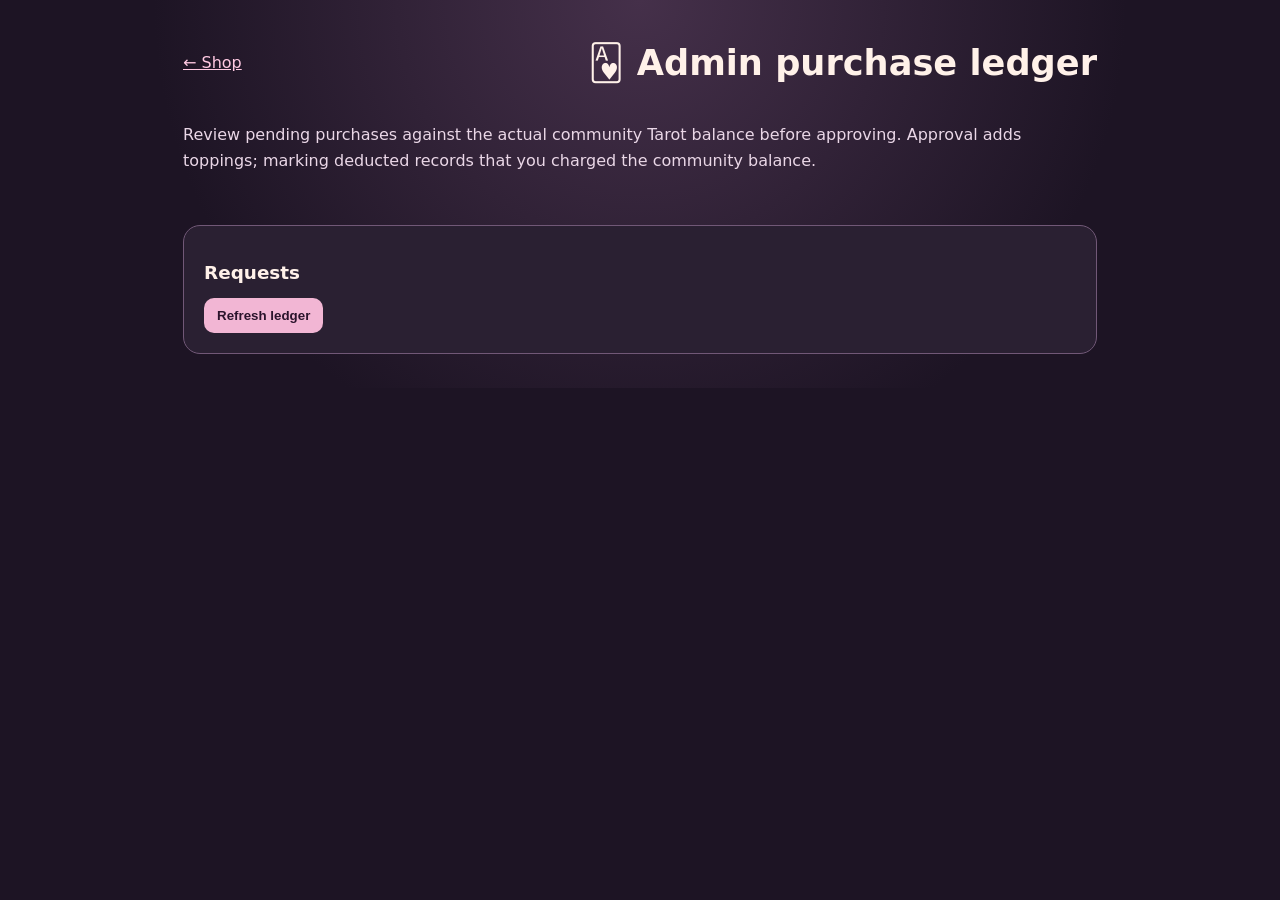
==== admin-shop.html @ 7c7d554c "Add files via upload" ====
<!doctype html><html lang="en"><head><meta charset="utf-8"><meta name="viewport" content="width=device-width,initial-scale=1"><title>Cookie Cake Shop | Tarot Ledger</title><link rel="stylesheet" href="shop.css"></head><body><main><header><a href="shop.html">← Shop</a><h1>🂱 Admin purchase ledger</h1></header><p>Review pending purchases against the actual community Tarot balance before approving. Approval adds toppings; marking deducted records that you charged the community balance.</p><div id="message" role="status"></div><section><h2>Requests</h2><button id="refresh">Refresh ledger</button><div id="ledger"></div></section></main><script src="config.js"></script><script type="module" src="admin-shop.js"></script></body></html>
---- shop.css ----
:root{font-family:system-ui,sans-serif;color-scheme:dark;background:#1d1424;color:#fff1e9}*{box-sizing:border-box}body{margin:0;background:radial-gradient(circle at top,#45304a,#1d1424 65%)}main{max-width:950px;margin:auto;padding:18px}header{display:flex;justify-content:space-between;align-items:center;gap:12px;flex-wrap:wrap}a{color:#ffc9e2}h1{font-size:clamp(1.4rem,5vw,2.2rem)}h2{font-size:1.15rem}p{line-height:1.6;color:#ead7e7}section{background:#2a2032;border:1px solid #715877;border-radius:17px;padding:20px;margin:16px 0}.items{display:grid;grid-template-columns:repeat(auto-fit,minmax(215px,1fr));gap:12px}.item,.entry{background:#3e2d44;padding:14px;border-radius:12px;border:1px solid #725778;margin:9px 0}.item strong{display:block}.item small{color:#f4cfe0}button{background:#f2b6d4;color:#2b142c;border:0;border-radius:10px;padding:10px 13px;font-weight:700;cursor:pointer}button:disabled{opacity:.45;cursor:not-allowed}.quantity{display:flex;gap:10px;align-items:center;justify-content:flex-end;margin-top:12px}.quantity span{min-width:20px;text-align:center}.checkout{display:flex;justify-content:space-between;gap:10px;align-items:center;flex-wrap:wrap;margin-top:18px}#message{color:#ffcfdb;min-height:20px} .entry{display:flex;justify-content:space-between;align-items:start;gap:12px;flex-wrap:wrap}.entry button{margin:3px} .meta{color:#e5c7d8;font-size:.84rem;white-space:pre-wrap}.pill{background:#614d69;padding:4px 8px;border-radius:8px;font-size:.8rem} .error{color:#ffabb5}
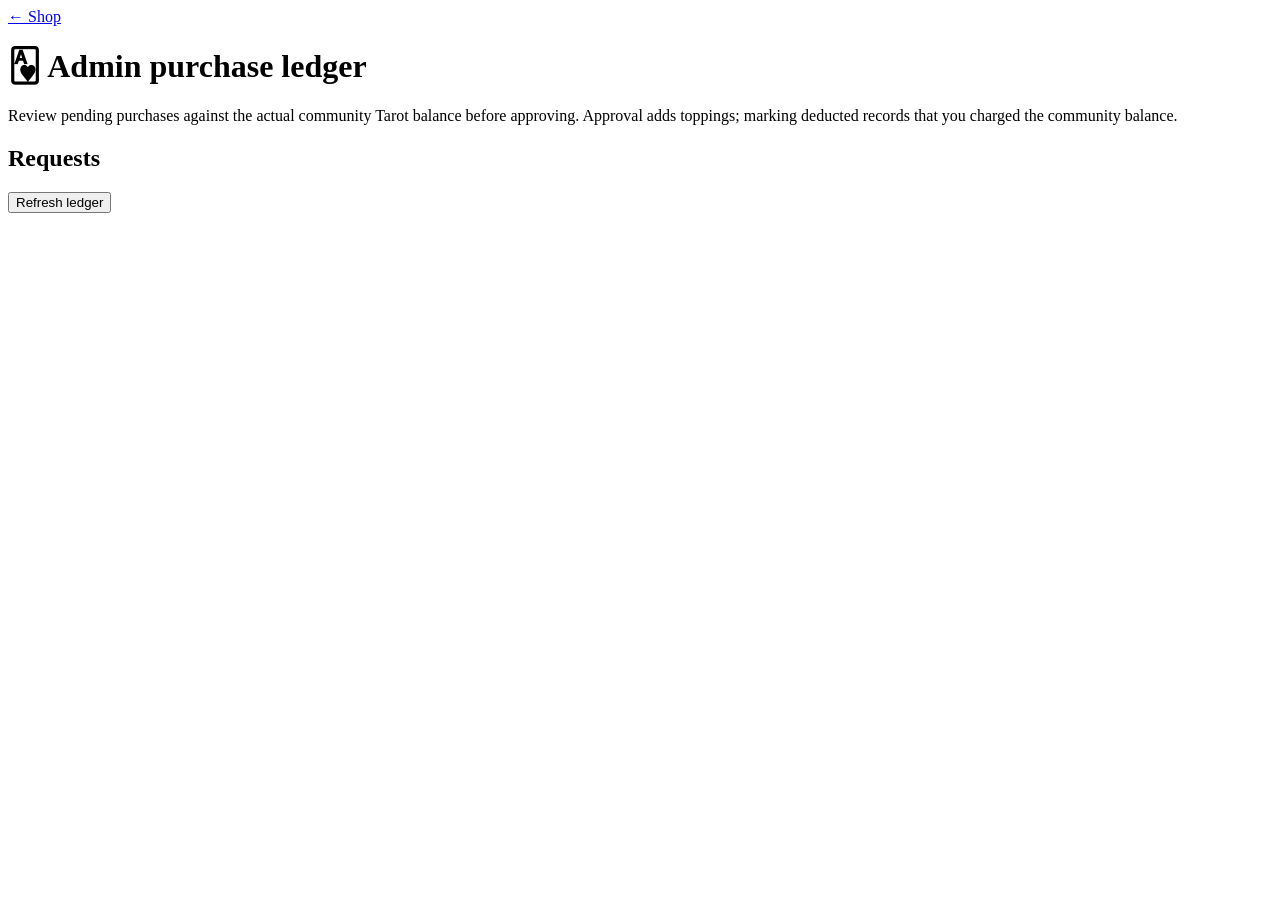
==== commit 78d4f635: "Update stylesheet path for admin shop page" ====
--- a/admin-shop.html
+++ b/admin-shop.html
@@ -1 +1,26 @@
-<!doctype html><html lang="en"><head><meta charset="utf-8"><meta name="viewport" content="width=device-width,initial-scale=1"><title>Cookie Cake Shop | Tarot Ledger</title><link rel="stylesheet" href="shop.css"></head><body><main><header><a href="shop.html">← Shop</a><h1>🂱 Admin purchase ledger</h1></header><p>Review pending purchases against the actual community Tarot balance before approving. Approval adds toppings; marking deducted records that you charged the community balance.</p><div id="message" role="status"></div><section><h2>Requests</h2><button id="refresh">Refresh ledger</button><div id="ledger"></div></section></main><script src="config.js"></script><script type="module" src="admin-shop.js"></script></body></html>
+<!doctype html>
+<html lang="en">
+  <head>
+    <meta charset="utf-8">
+    <meta name="viewport" content="width=device-width,initial-scale=1">
+    <title>Cookie Cake Shop | Tarot Ledger</title>
+    <link rel="stylesheet" href="shop/shop.css">
+  </head>
+  <body>
+    <main>
+      <header>
+        <a href="shop.html">← Shop</a>
+        <h1>🂱 Admin purchase ledger</h1>
+      </header>
+      <p>Review pending purchases against the actual community Tarot balance before approving. Approval adds toppings; marking deducted records that you charged the community balance.</p>
+      <div id="message" role="status"></div>
+      <section>
+        <h2>Requests</h2>
+        <button id="refresh">Refresh ledger</button>
+        <div id="ledger"></div>
+      </section>
+    </main>
+    <script src="config.js"></script>
+    <script type="module" src="admin/admin-shop.js"></script>
+  </body>
+</html>
